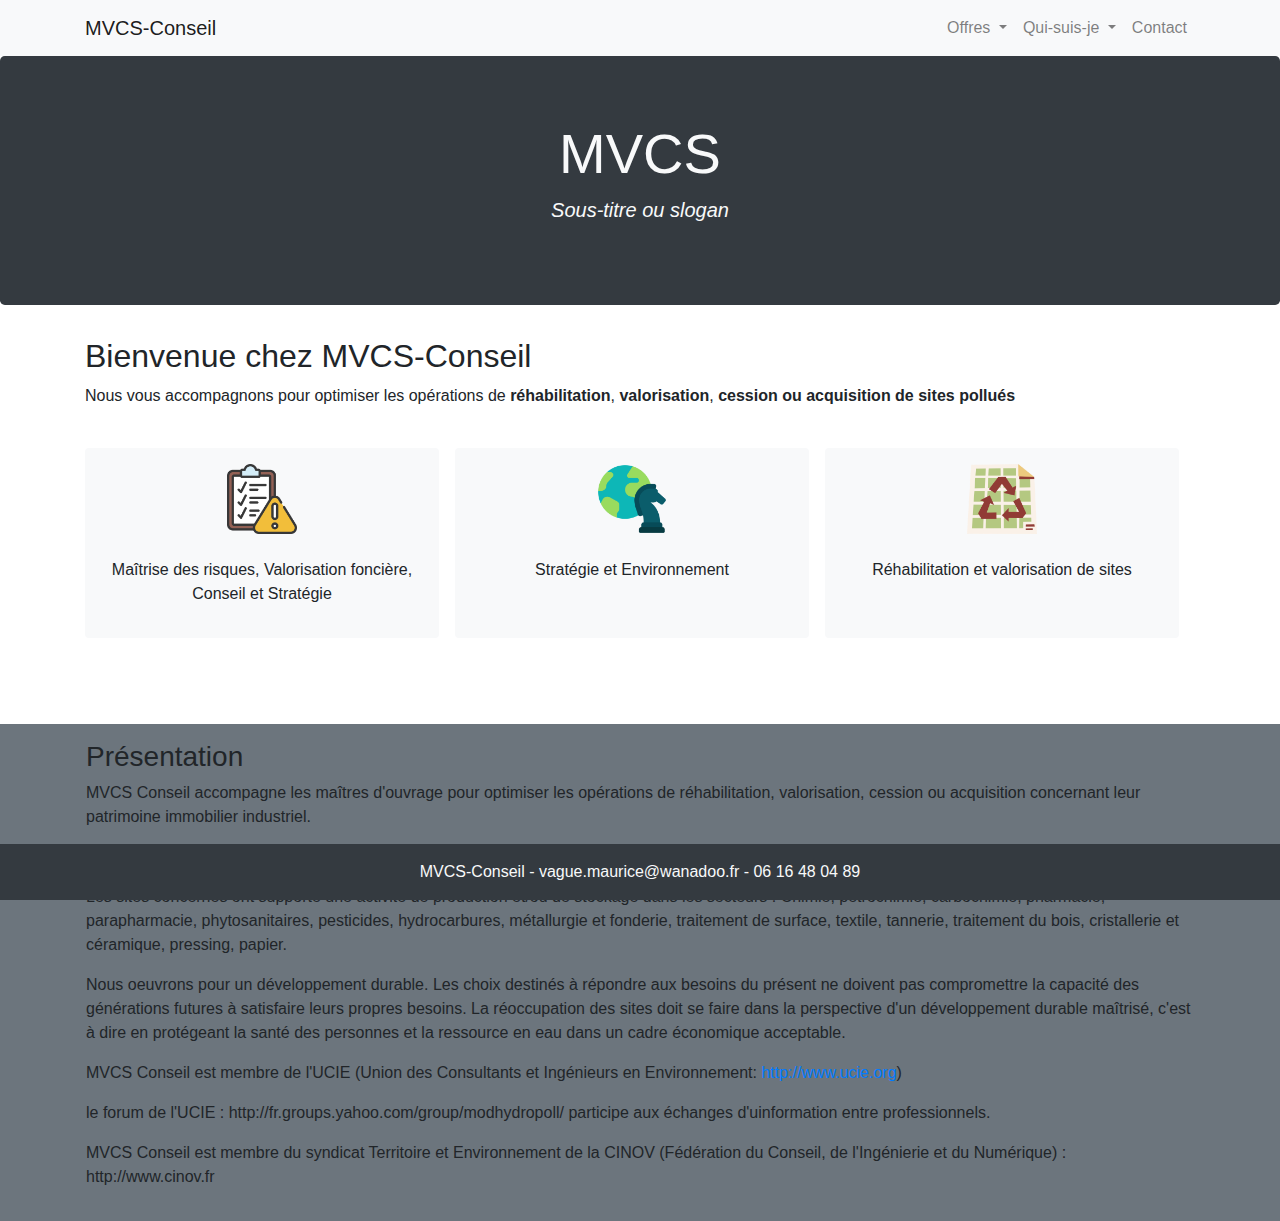
==== index.htm @ a9d14773 "proper" ====
<!DOCTYPE html>
<html lang="fr">
<head>
    <meta charset="UTF-8">
    <meta name="viewport" content="width=device-width, initial-scale=1">
    <title>MVCS-Conseil</title>
    <link rel="stylesheet" href="./style/bootstrap.min.css">
    <link rel="stylesheet" href="./style/style.css">
</head>
<body>
    <!-- Navigation -->
    <nav class="navbar navbar-expand-lg navbar-light bg-light fixed-top">
        <div class="container">
            <a class="navbar-brand" href="#"> <span class="bi bi-house-door"></span>MVCS-Conseil</a>
            <button class="navbar-toggler" type="button" data-toggle="collapse" data-target="#navbarNav" aria-controls="navbarNav" aria-expanded="false" aria-label="Toggle navigation">
                <span class="navbar-toggler-icon"></span>
            </button>
            <div class="collapse navbar-collapse" id="navbarNav">
                <ul class="navbar-nav ml-auto">
                    <!-- Menu Offres avec menu déroulant -->
                    <li class="nav-item dropdown">
                        <a class="nav-link dropdown-toggle" href="#" id="offresDropdown" role="button" data-toggle="dropdown" aria-haspopup="true" aria-expanded="false">
                            Offres
                        </a>
                        <div class="dropdown-menu" aria-labelledby="offresDropdown">
                            <a class="dropdown-item" href="#">Offres industriels</a>
                            <a class="dropdown-item" href="#">Offre promoteurs</a>
                            <a class="dropdown-item" href="#">Législation</a>
                        </div>
                    </li>
                    <li class="nav-item dropdown">
                        <a class="nav-link dropdown-toggle" href="#" id="offresDropdown" role="button" data-toggle="dropdown" aria-haspopup="true" aria-expanded="false">
                            Qui-suis-je
                        </a>
                        <div class="dropdown-menu" aria-labelledby="offresDropdown">
                            <a class="dropdown-item" href="#">Biographie</a>
                            <a class="dropdown-item" href="#">Références</a>
                        </div>
                    </li>
                    <li class="nav-item">
                        <a class="nav-link" href="#">Contact</a>
                    </li>
                </ul>
            </div>
        </div>
    </nav>

    <!-- Bannière -->
    <div class="jumbotron text-center banner bg-dark">
        <h1 class="display-4 text-light">MVCS</h1>
        <p class="lead text-light"><i> Sous-titre ou slogan</i></p>
    </div>
   
    <!--****************************-->
    <!-- Contenu du site -->
    <!--****************************-->

    <!--Bienvenue-->
    <div class="container-fluid">
        <div class="container">
        <h2>Bienvenue chez MVCS-Conseil</h2>
        <p> Nous vous accompagnons pour optimiser les opérations de <b>réhabilitation</b>,
            <b>valorisation</b>, <b>cession ou acquisition de sites pollués</b><br/><br/></p>
            
            <div class="container content">
                <div class="row">
                    <!-- Point 1 -->
                    <div class="col rounded p-3 bg-light mb-3 mr-3">
                        <div class="text-center">
                            <img src="./imgs/risk.png" alt="Image 1" class="img-fluid keyPoint"><br /><br />
                            <p>Maîtrise des risques, Valorisation foncière, Conseil et Stratégie</p>
                        </div>
                    </div>
                    <!-- Point 2 -->
                    <div class="col rounded p-3 bg-light mb-3 mr-3">
                        <div class="text-center">
                            <img src="./imgs/strategie.png" alt="Image 2" class="img-fluid keyPoint"><br /><br />
                            <p>Stratégie et Environnement</p>
                        </div>
                    </div>
                    <!-- Point 3 -->
                    <div class="col rounded p-3 bg-light mb-3 mr-3">
                        <div class="text-center">
                            <img src="./imgs/recycler.png" alt="Image 3" class="img-fluid keyPoint"><br /><br />
                            <p>Réhabilitation et valorisation de sites</p>
                        </div>
                    </div>
                </div>
            </div>
        </div>
    </div>

    <!--Presentation-->
    <div class="container-fluid bg-secondary">
        <div class="container p-3">
            <h3>Présentation</h3>
            <p>
                MVCS Conseil accompagne les maîtres d'ouvrage pour optimiser les opérations de
                réhabilitation, valorisation, cession ou acquisition concernant leur patrimoine immobilier
                industriel.
            </p>
            <p>
                Les maîtres d'ouvrage concernés sont Industriels, Collectivités locales et territoriales, Aménageurs, Promoteurs, Sociétés de Portage de sites.
            </p>
            <p>
                Les sites concernés ont supporté une activité de production et/ou de stockage dans les secteurs :
                Chimie, pétrochimie, carbochimie, pharmacie, parapharmacie, phytosanitaires, pesticides, hydrocarbures, métallurgie et fonderie, traitement de surface, textile, tannerie, traitement du bois, cristallerie et céramique, pressing, papier.
            </p>
            <p>
                Nous oeuvrons pour un développement durable. Les choix destinés à répondre aux besoins du présent ne doivent pas compromettre la capacité des générations futures à satisfaire leurs propres besoins. La réoccupation des sites doit se faire dans la perspective d'un développement durable maîtrisé, c'est à dire en protégeant la santé des personnes et la ressource en eau dans un cadre économique acceptable.
            </p>
            <p>
                MVCS Conseil est membre de l'UCIE (Union des Consultants et Ingénieurs en Environnement: <a href="http://www.ucie.org">http://www.ucie.org</a>)
            </p>
            <p>
                le forum de l'UCIE : http://fr.groups.yahoo.com/group/modhydropoll/ participe aux échanges d'uinformation entre professionnels.
            </p>
            <p>
                MVCS Conseil est membre du syndicat Territoire et Environnement de la CINOV (Fédération du Conseil, de l'Ingénierie et du Numérique) : http://www.cinov.fr
            </p>
            <!-- Ajoutez d'autres sections et contenu ici -->
        </div>
    </div>
    <!--****************************-->
    <!-- END Contenu du site -->
    <!--****************************-->


    <!-- Footer -->
    <footer class="bg-dark text-light text-center py-3 fixed-bottom d-flex">
        <div class="container">
            MVCS-Conseil - vague.maurice@wanadoo.fr - 06 16 48 04 89
        </div>
    </footer>

    <script src="./libs/jquery-3.5.1.slim.min.js"></script>
    <script src="./libs/popper.min.js"></script>
    <script src="./libs/bootstrap.min.js"></script>
</body>
</html>
---- style/style.css ----
body {
    min-height: 100vh;
    display: flex;
    flex-direction: column;
    font-family: 'Raleway', sans-serif;
}
.content {
    flex: 1;
    padding-bottom: 70px;
}
.banner {
    margin-top: 56px;
}

.keyPoint {
    max-height: 70px;
}
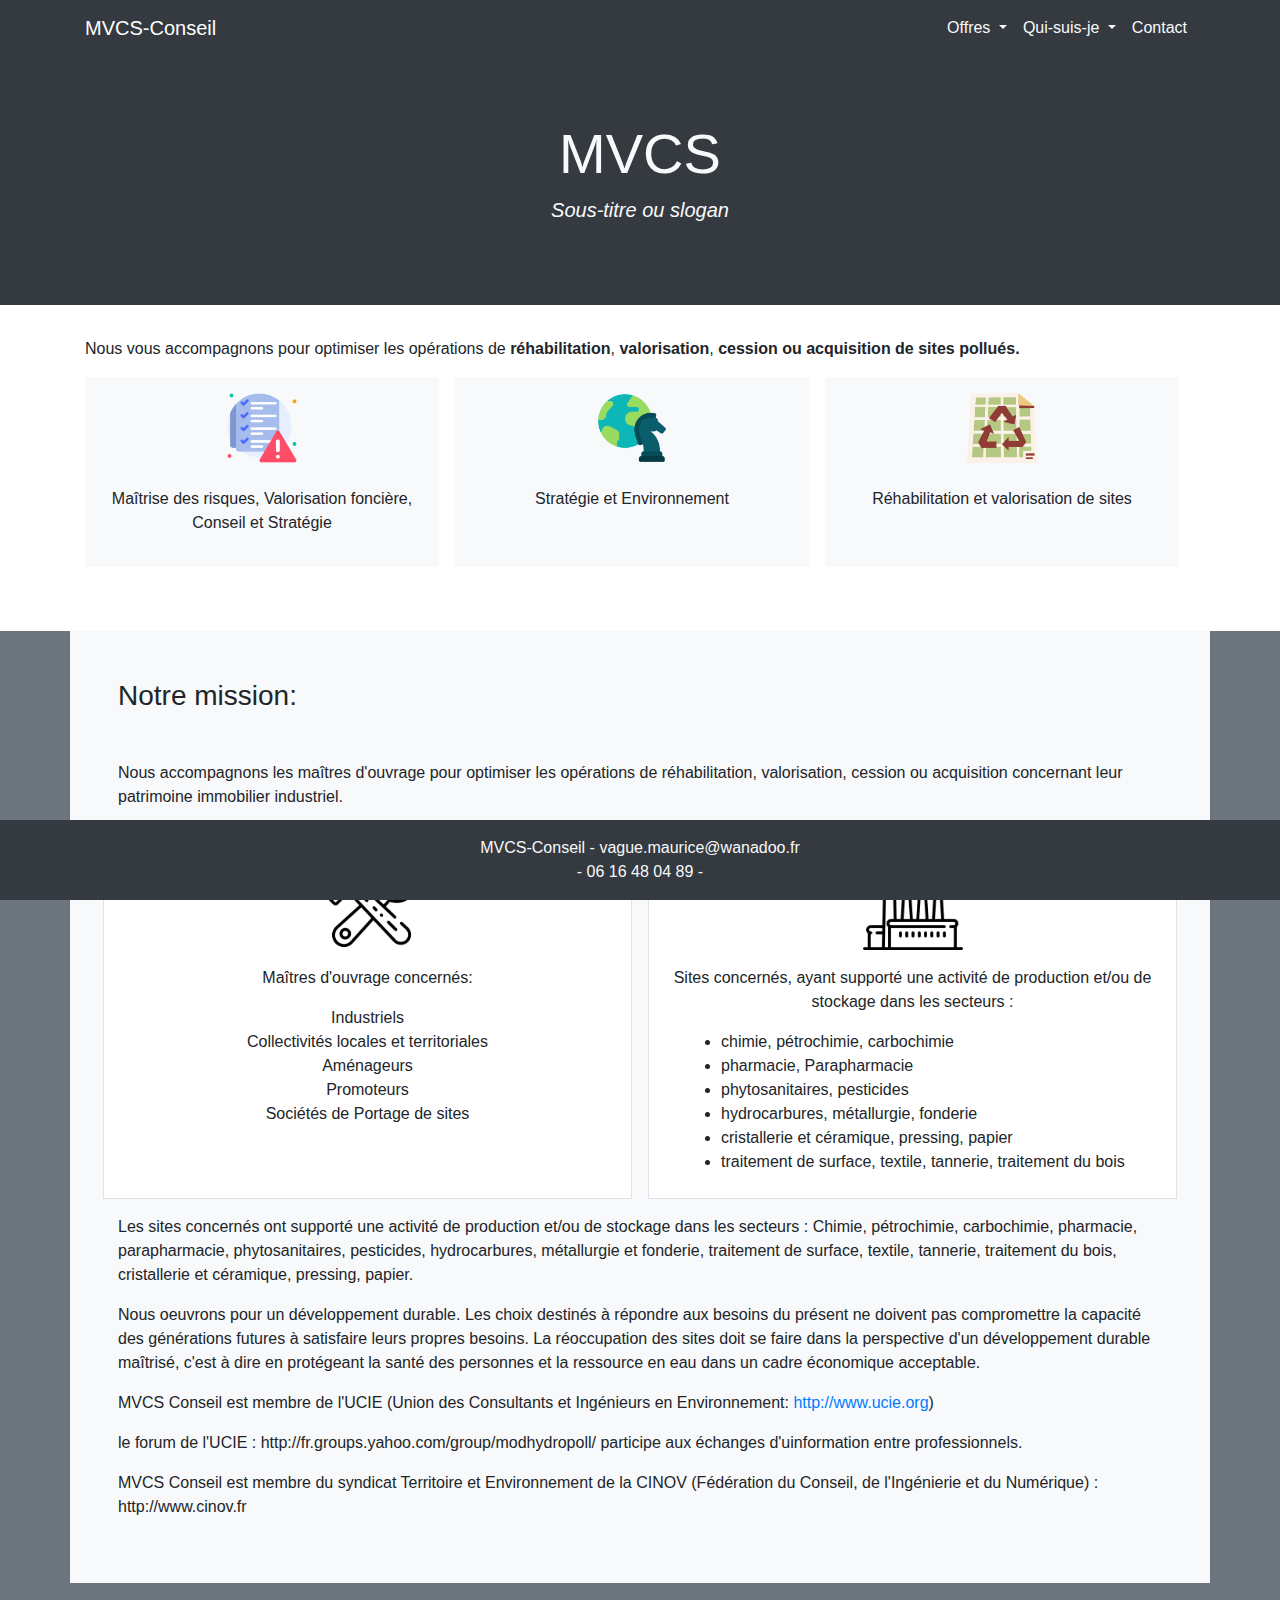
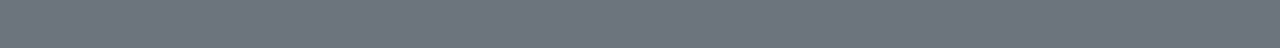
==== commit a60489b8: "w" ====
--- a/index.htm
+++ b/index.htm
@@ -9,7 +9,7 @@
 </head>
 <body>
     <!-- Navigation -->
-    <nav class="navbar navbar-expand-lg navbar-light bg-light fixed-top">
+    <nav class="navbar navbar-expand-lg navbar-dark bg-dark fixed-top">
         <div class="container">
             <a class="navbar-brand" href="#"> <span class="bi bi-house-door"></span>MVCS-Conseil</a>
             <button class="navbar-toggler" type="button" data-toggle="collapse" data-target="#navbarNav" aria-controls="navbarNav" aria-expanded="false" aria-label="Toggle navigation">
@@ -19,17 +19,17 @@
                 <ul class="navbar-nav ml-auto">
                     <!-- Menu Offres avec menu déroulant -->
                     <li class="nav-item dropdown">
-                        <a class="nav-link dropdown-toggle" href="#" id="offresDropdown" role="button" data-toggle="dropdown" aria-haspopup="true" aria-expanded="false">
+                        <a class="nav-link dropdown-toggle text-light" href="#" id="offresDropdown" role="button" data-toggle="dropdown" aria-haspopup="true" aria-expanded="false">
                             Offres
                         </a>
                         <div class="dropdown-menu" aria-labelledby="offresDropdown">
-                            <a class="dropdown-item" href="#">Offres industriels</a>
+                            <a class="dropdown-item" href="#">Offre industriels</a>
                             <a class="dropdown-item" href="#">Offre promoteurs</a>
                             <a class="dropdown-item" href="#">Législation</a>
                         </div>
                     </li>
                     <li class="nav-item dropdown">
-                        <a class="nav-link dropdown-toggle" href="#" id="offresDropdown" role="button" data-toggle="dropdown" aria-haspopup="true" aria-expanded="false">
+                        <a class="nav-link dropdown-toggle text-light" href="#" id="offresDropdown" role="button" data-toggle="dropdown" aria-haspopup="true" aria-expanded="false">
                             Qui-suis-je
                         </a>
                         <div class="dropdown-menu" aria-labelledby="offresDropdown">
@@ -37,8 +37,8 @@
                             <a class="dropdown-item" href="#">Références</a>
                         </div>
                     </li>
-                    <li class="nav-item">
-                        <a class="nav-link" href="#">Contact</a>
+                    <li class="nav-item ">
+                        <a class="nav-link text-light" href="#">Contact</a>
                     </li>
                 </ul>
             </div>
@@ -46,7 +46,7 @@
     </nav>
 
     <!-- Bannière -->
-    <div class="jumbotron text-center banner bg-dark">
+    <div class="jumbotron text-center banner bg-dark" style="border-radius: 0">
         <h1 class="display-4 text-light">MVCS</h1>
         <p class="lead text-light"><i> Sous-titre ou slogan</i></p>
     </div>
@@ -58,11 +58,10 @@
     <!--Bienvenue-->
     <div class="container-fluid">
         <div class="container">
-        <h2>Bienvenue chez MVCS-Conseil</h2>
         <p> Nous vous accompagnons pour optimiser les opérations de <b>réhabilitation</b>,
-            <b>valorisation</b>, <b>cession ou acquisition de sites pollués</b><br/><br/></p>
+            <b>valorisation</b>, <b>cession ou acquisition de sites pollués.</b></p>
             
-            <div class="container content">
+            <div class="container content mb-5">
                 <div class="row">
                     <!-- Point 1 -->
                     <div class="col rounded p-3 bg-light mb-3 mr-3">
@@ -90,17 +89,42 @@
         </div>
     </div>
 
-    <!--Presentation-->
-    <div class="container-fluid bg-secondary">
-        <div class="container p-3">
-            <h3>Présentation</h3>
+    <!--Notre mission-->
+    <div class="container-fluid bg-secondary" style="padding-bottom: 65px;">
+        <div class="container p- bg-light p-5">
+            <h3 class="mb-5">Notre mission:</h3>
             <p>
-                MVCS Conseil accompagne les maîtres d'ouvrage pour optimiser les opérations de
+                Nous accompagnons les maîtres d'ouvrage pour optimiser les opérations de
                 réhabilitation, valorisation, cession ou acquisition concernant leur patrimoine immobilier
                 industriel.
             </p>
             <p>
-                Les maîtres d'ouvrage concernés sont Industriels, Collectivités locales et territoriales, Aménageurs, Promoteurs, Sociétés de Portage de sites.
+                <div class="row">
+                    <div class="col border mr-2 p-4 bg-white text-center">
+                        <img src="./imgs/build.png" class="img-fluid mb-3" style="max-height: 100px;" />
+                        <p class="text-underline">Maîtres d'ouvrage concernés:</p>
+                        <ul class="list-unstyled">
+                            <li>Industriels</li>
+                            <li>Collectivités locales et territoriales</li>
+                            <li>Aménageurs</li>
+                            <li>Promoteurs</li>
+                            <li>Sociétés de Portage de sites</li>
+                        </ul>
+                    </div>
+                    <div class="col border ml-2 p-4 bg-white text-center">
+                        <img src="./imgs/site.png" class="img-fluid mb-3" style="max-height: 100px;" />
+                        <p>Sites concernés, ayant supporté une activité de production et/ou de stockage dans les secteurs :</p>
+                        <ul class="list-group text-left ml-5">
+                            <li>chimie, pétrochimie, carbochimie</li>
+                            <li>pharmacie, Parapharmacie</li>
+                            <li>phytosanitaires, pesticides</li>
+                            <li>hydrocarbures, métallurgie, fonderie</li>
+                            <li>cristallerie et céramique, pressing, papier</li>
+                            <li>traitement de surface, textile, tannerie, traitement du bois</li>
+                        </ul>
+                    </div>
+                </div>
+                
             </p>
             <p>
                 Les sites concernés ont supporté une activité de production et/ou de stockage dans les secteurs :
@@ -129,7 +153,7 @@
     <!-- Footer -->
     <footer class="bg-dark text-light text-center py-3 fixed-bottom d-flex">
         <div class="container">
-            MVCS-Conseil - vague.maurice@wanadoo.fr - 06 16 48 04 89
+            MVCS-Conseil - vague.maurice@wanadoo.fr <br/>- 06 16 48 04 89 -
         </div>
     </footer>
 
--- a/style/style.css
+++ b/style/style.css
@@ -6,7 +6,6 @@
 }
 .content {
     flex: 1;
-    padding-bottom: 70px;
 }
 .banner {
     margin-top: 56px;
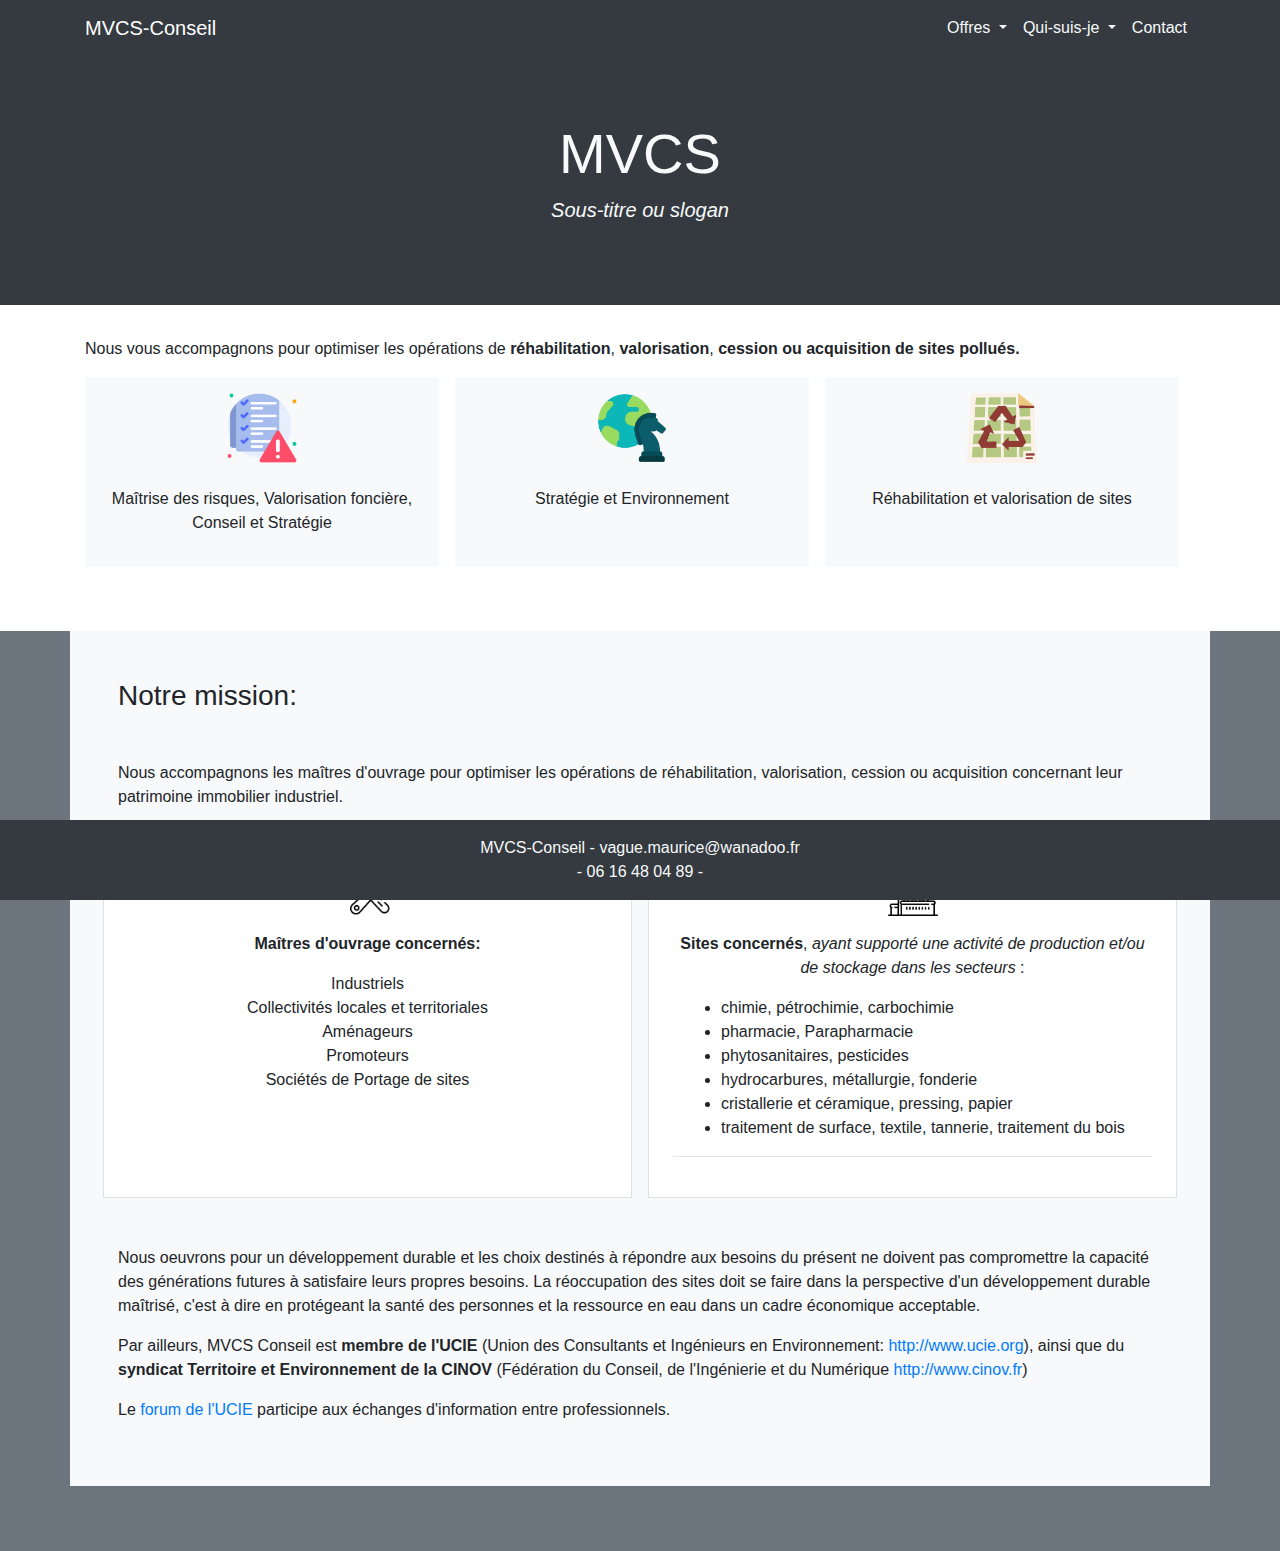
==== commit cca68b87: "w" ====
--- a/index.htm
+++ b/index.htm
@@ -93,16 +93,16 @@
     <div class="container-fluid bg-secondary" style="padding-bottom: 65px;">
         <div class="container p- bg-light p-5">
             <h3 class="mb-5">Notre mission:</h3>
-            <p>
+            <p class="pb-3">
                 Nous accompagnons les maîtres d'ouvrage pour optimiser les opérations de
                 réhabilitation, valorisation, cession ou acquisition concernant leur patrimoine immobilier
                 industriel.
             </p>
-            <p>
-                <div class="row">
+            
+                <div class="row pb-5">
                     <div class="col border mr-2 p-4 bg-white text-center">
-                        <img src="./imgs/build.png" class="img-fluid mb-3" style="max-height: 100px;" />
-                        <p class="text-underline">Maîtres d'ouvrage concernés:</p>
+                        <img src="./imgs/build.png" class="img-fluid mb-3" style="max-height: 50px;" />
+                        <p class="" style=" font-weight: bold;">Maîtres d'ouvrage concernés:</p>
                         <ul class="list-unstyled">
                             <li>Industriels</li>
                             <li>Collectivités locales et territoriales</li>
@@ -112,8 +112,8 @@
                         </ul>
                     </div>
                     <div class="col border ml-2 p-4 bg-white text-center">
-                        <img src="./imgs/site.png" class="img-fluid mb-3" style="max-height: 100px;" />
-                        <p>Sites concernés, ayant supporté une activité de production et/ou de stockage dans les secteurs :</p>
+                        <img src="./imgs/site.png" class="img-fluid mb-3" style="max-height: 50px;" />
+                        <p><b>Sites concernés</b>, <i>ayant supporté une activité de production et/ou de stockage dans les secteurs</i> :</p>
                         <ul class="list-group text-left ml-5">
                             <li>chimie, pétrochimie, carbochimie</li>
                             <li>pharmacie, Parapharmacie</li>
@@ -122,25 +122,22 @@
                             <li>cristallerie et céramique, pressing, papier</li>
                             <li>traitement de surface, textile, tannerie, traitement du bois</li>
                         </ul>
+                        <hr />
                     </div>
-                </div>
-                
+                </div> 
+            
+            
+            <p>
+                Nous oeuvrons pour un développement durable et les choix destinés à répondre aux besoins du présent ne doivent pas compromettre la capacité des générations futures à satisfaire leurs propres besoins. La réoccupation des sites doit se faire dans la perspective d'un développement durable maîtrisé, c'est à dire en protégeant la santé des personnes et la ressource en eau dans un cadre économique acceptable.
             </p>
             <p>
-                Les sites concernés ont supporté une activité de production et/ou de stockage dans les secteurs :
-                Chimie, pétrochimie, carbochimie, pharmacie, parapharmacie, phytosanitaires, pesticides, hydrocarbures, métallurgie et fonderie, traitement de surface, textile, tannerie, traitement du bois, cristallerie et céramique, pressing, papier.
+                Par ailleurs, MVCS Conseil est <b>membre de l'UCIE</b> (Union des Consultants et Ingénieurs en Environnement: <a href="http://www.ucie.org">http://www.ucie.org</a>), ainsi que du <b>syndicat Territoire et Environnement de la CINOV</b> (Fédération du Conseil, de l'Ingénierie et du Numérique <a href="http://www.cinov.fr">http://www.cinov.fr</a>)
             </p>
             <p>
-                Nous oeuvrons pour un développement durable. Les choix destinés à répondre aux besoins du présent ne doivent pas compromettre la capacité des générations futures à satisfaire leurs propres besoins. La réoccupation des sites doit se faire dans la perspective d'un développement durable maîtrisé, c'est à dire en protégeant la santé des personnes et la ressource en eau dans un cadre économique acceptable.
+                Le <a href=" http://fr.groups.yahoo.com/group/modhydropoll/">forum de l'UCIE</a> participe aux échanges d'information entre professionnels.
             </p>
             <p>
-                MVCS Conseil est membre de l'UCIE (Union des Consultants et Ingénieurs en Environnement: <a href="http://www.ucie.org">http://www.ucie.org</a>)
-            </p>
-            <p>
-                le forum de l'UCIE : http://fr.groups.yahoo.com/group/modhydropoll/ participe aux échanges d'uinformation entre professionnels.
-            </p>
-            <p>
-                MVCS Conseil est membre du syndicat Territoire et Environnement de la CINOV (Fédération du Conseil, de l'Ingénierie et du Numérique) : http://www.cinov.fr
+                
             </p>
             <!-- Ajoutez d'autres sections et contenu ici -->
         </div>
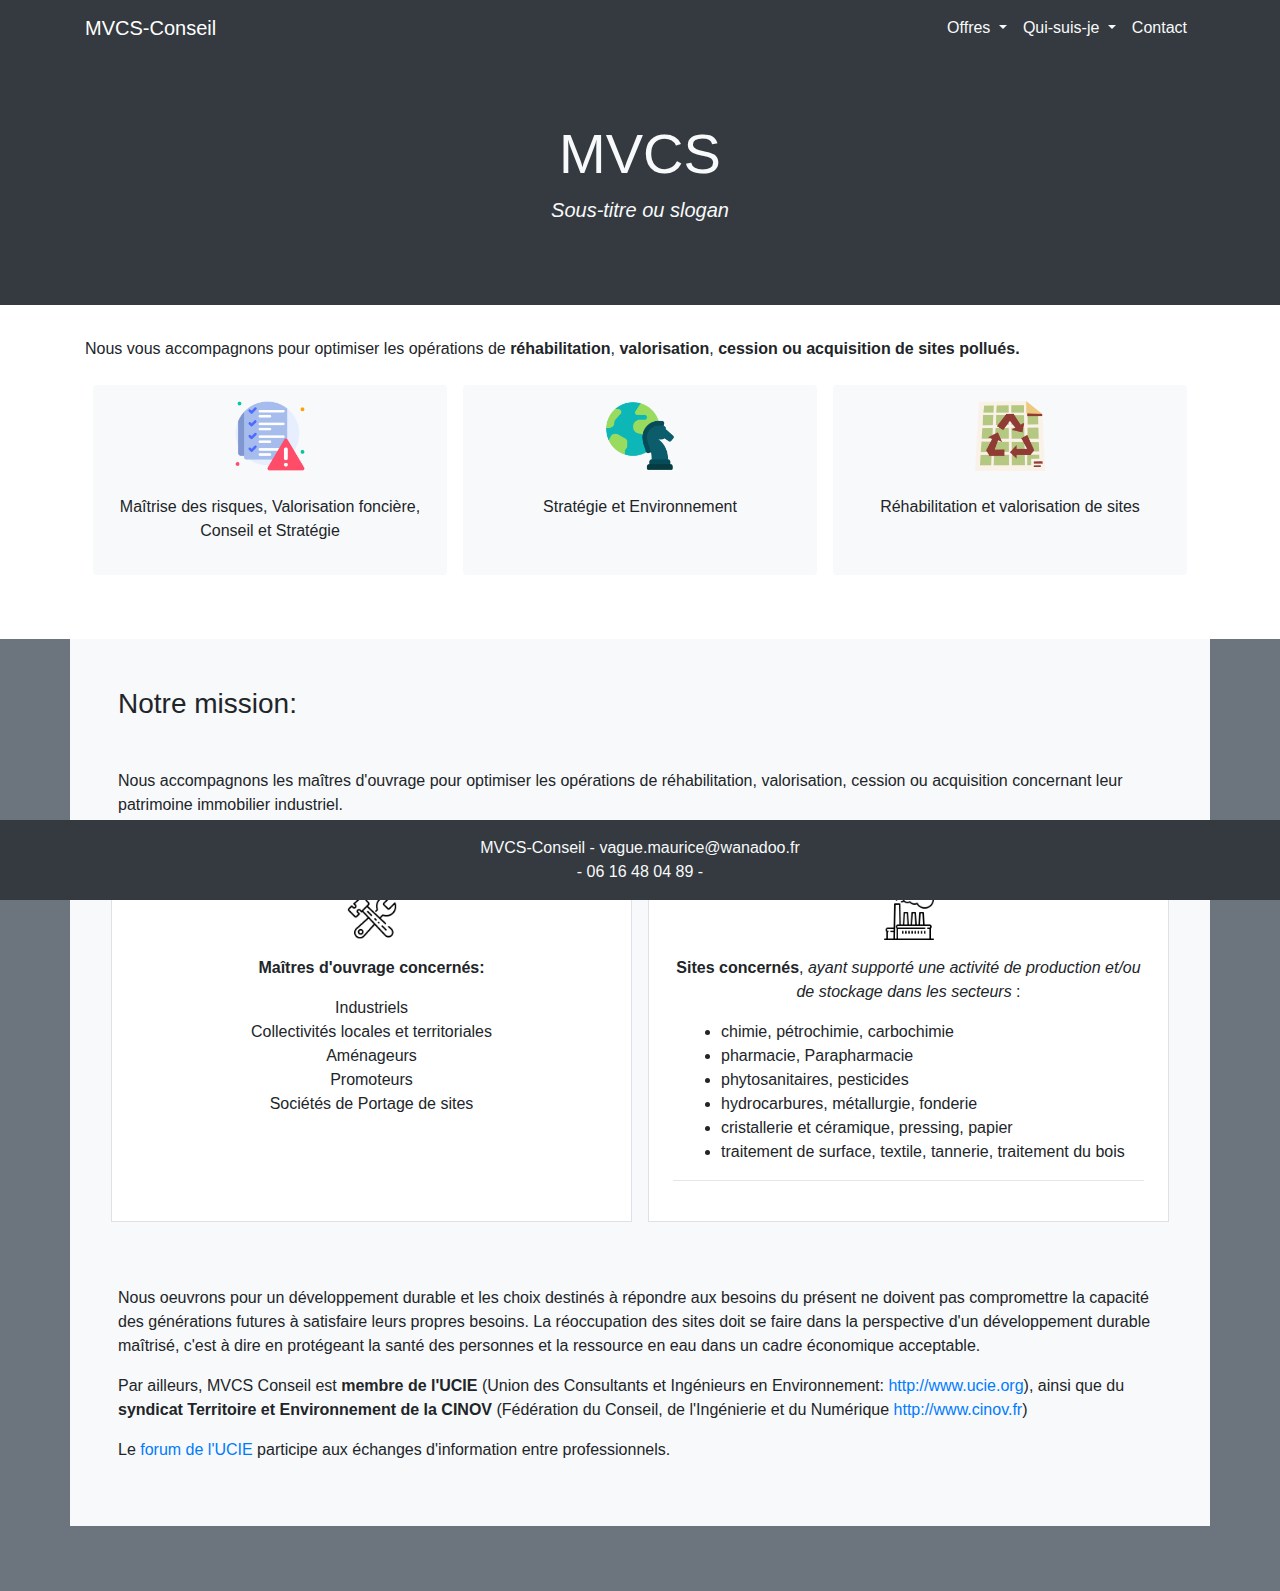
==== commit 94092504: "w" ====
--- a/index.htm
+++ b/index.htm
@@ -11,7 +11,8 @@
     <!-- Navigation -->
     <nav class="navbar navbar-expand-lg navbar-dark bg-dark fixed-top">
         <div class="container">
-            <a class="navbar-brand" href="#"> <span class="bi bi-house-door"></span>MVCS-Conseil</a>
+            <a class="navbar-brand" href="#" title="Accueil">
+                <span>MVCS-Conseil</span></a>
             <button class="navbar-toggler" type="button" data-toggle="collapse" data-target="#navbarNav" aria-controls="navbarNav" aria-expanded="false" aria-label="Toggle navigation">
                 <span class="navbar-toggler-icon"></span>
             </button>
@@ -64,21 +65,21 @@
             <div class="container content mb-5">
                 <div class="row">
                     <!-- Point 1 -->
-                    <div class="col rounded p-3 bg-light mb-3 mr-3">
+                    <div class="col rounded p-3 bg-light mb-3 m-2">
                         <div class="text-center">
                             <img src="./imgs/risk.png" alt="Image 1" class="img-fluid keyPoint"><br /><br />
                             <p>Maîtrise des risques, Valorisation foncière, Conseil et Stratégie</p>
                         </div>
                     </div>
                     <!-- Point 2 -->
-                    <div class="col rounded p-3 bg-light mb-3 mr-3">
+                    <div class="col rounded p-3 bg-light mb-3 m-2">
                         <div class="text-center">
                             <img src="./imgs/strategie.png" alt="Image 2" class="img-fluid keyPoint"><br /><br />
                             <p>Stratégie et Environnement</p>
                         </div>
                     </div>
                     <!-- Point 3 -->
-                    <div class="col rounded p-3 bg-light mb-3 mr-3">
+                    <div class="col rounded p-3 bg-light mb-3 m-2">
                         <div class="text-center">
                             <img src="./imgs/recycler.png" alt="Image 3" class="img-fluid keyPoint"><br /><br />
                             <p>Réhabilitation et valorisation de sites</p>
@@ -91,7 +92,7 @@
 
     <!--Notre mission-->
     <div class="container-fluid bg-secondary" style="padding-bottom: 65px;">
-        <div class="container p- bg-light p-5">
+        <div class="container p- bg-light p-5 content">
             <h3 class="mb-5">Notre mission:</h3>
             <p class="pb-3">
                 Nous accompagnons les maîtres d'ouvrage pour optimiser les opérations de
@@ -99,8 +100,8 @@
                 industriel.
             </p>
             
-                <div class="row pb-5">
-                    <div class="col border mr-2 p-4 bg-white text-center">
+                <div class="row pb-5 ">
+                    <div class="col border p-4 bg-white text-center m-2 my-3">
                         <img src="./imgs/build.png" class="img-fluid mb-3" style="max-height: 50px;" />
                         <p class="" style=" font-weight: bold;">Maîtres d'ouvrage concernés:</p>
                         <ul class="list-unstyled">
@@ -111,7 +112,7 @@
                             <li>Sociétés de Portage de sites</li>
                         </ul>
                     </div>
-                    <div class="col border ml-2 p-4 bg-white text-center">
+                    <div class="col border p-4 bg-white text-center m-2 my-3">
                         <img src="./imgs/site.png" class="img-fluid mb-3" style="max-height: 50px;" />
                         <p><b>Sites concernés</b>, <i>ayant supporté une activité de production et/ou de stockage dans les secteurs</i> :</p>
                         <ul class="list-group text-left ml-5">
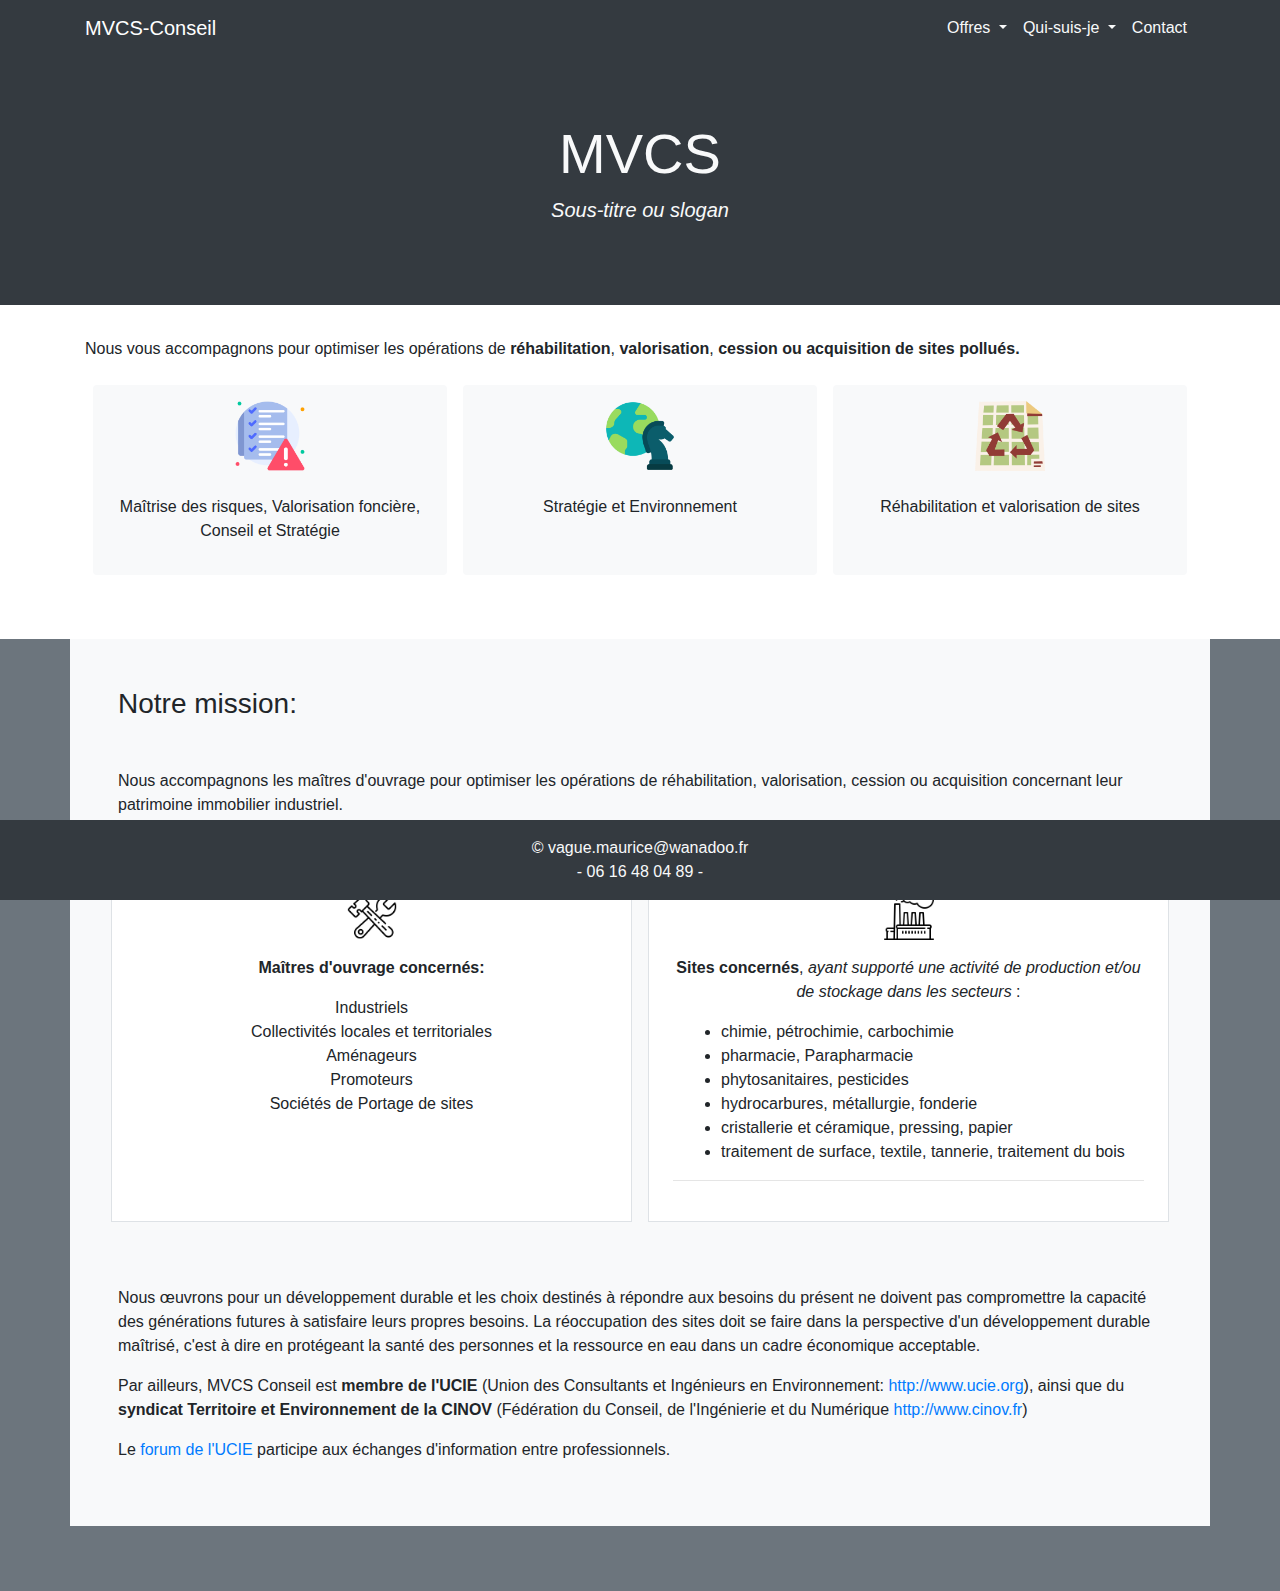
==== commit 2f66f087: "w" ====
--- a/index.htm
+++ b/index.htm
@@ -129,7 +129,7 @@
             
             
             <p>
-                Nous oeuvrons pour un développement durable et les choix destinés à répondre aux besoins du présent ne doivent pas compromettre la capacité des générations futures à satisfaire leurs propres besoins. La réoccupation des sites doit se faire dans la perspective d'un développement durable maîtrisé, c'est à dire en protégeant la santé des personnes et la ressource en eau dans un cadre économique acceptable.
+                Nous œuvrons pour un développement durable et les choix destinés à répondre aux besoins du présent ne doivent pas compromettre la capacité des générations futures à satisfaire leurs propres besoins. La réoccupation des sites doit se faire dans la perspective d'un développement durable maîtrisé, c'est à dire en protégeant la santé des personnes et la ressource en eau dans un cadre économique acceptable.
             </p>
             <p>
                 Par ailleurs, MVCS Conseil est <b>membre de l'UCIE</b> (Union des Consultants et Ingénieurs en Environnement: <a href="http://www.ucie.org">http://www.ucie.org</a>), ainsi que du <b>syndicat Territoire et Environnement de la CINOV</b> (Fédération du Conseil, de l'Ingénierie et du Numérique <a href="http://www.cinov.fr">http://www.cinov.fr</a>)
@@ -151,7 +151,7 @@
     <!-- Footer -->
     <footer class="bg-dark text-light text-center py-3 fixed-bottom d-flex">
         <div class="container">
-            MVCS-Conseil - vague.maurice@wanadoo.fr <br/>- 06 16 48 04 89 -
+             &copy; vague.maurice@wanadoo.fr <br/>- 06 16 48 04 89 -
         </div>
     </footer>
 
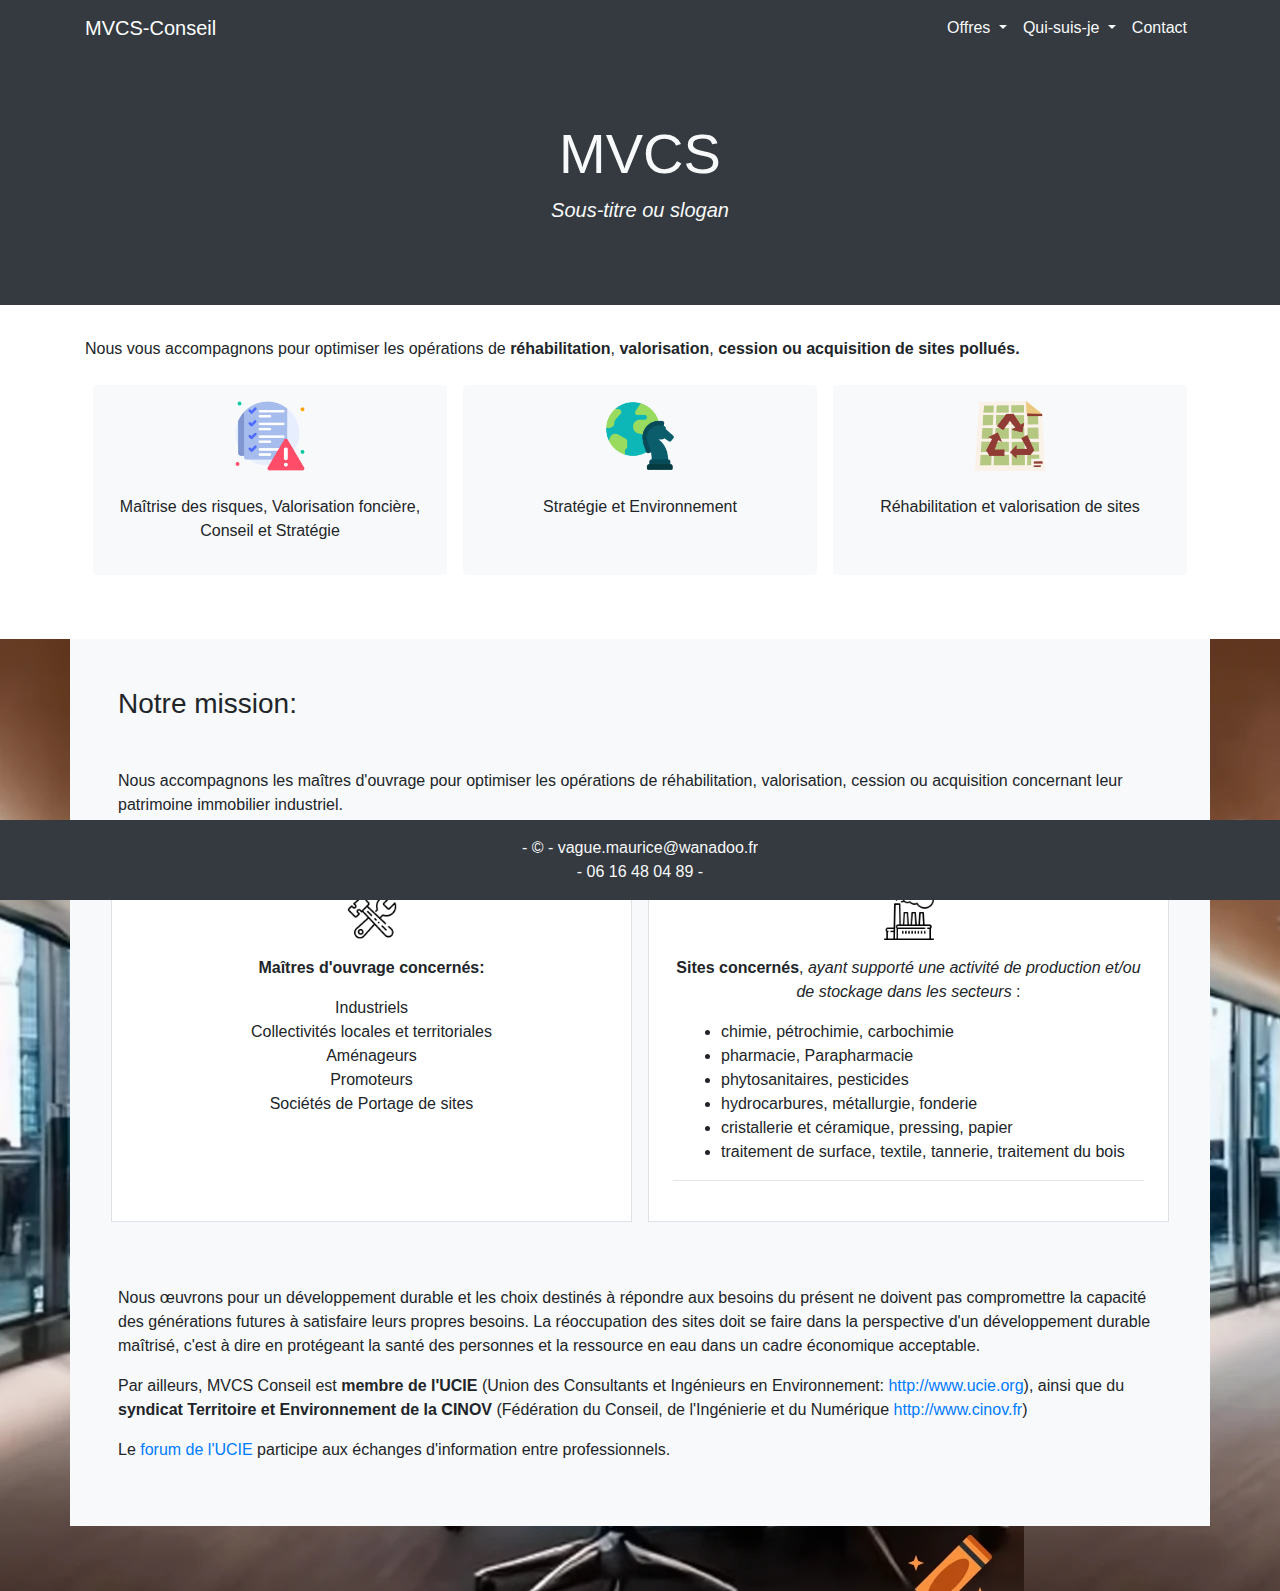
==== commit 3c322219: "w" ====
--- a/index.htm
+++ b/index.htm
@@ -47,7 +47,7 @@
     </nav>
 
     <!-- Bannière -->
-    <div class="jumbotron text-center banner bg-dark" style="border-radius: 0">
+    <div class="jumbotron text-center banner bg-dark" style="border-radius: 0; background-image: url('./imgs/banner0.png'); background-repeat: no-repeat; background-position: center;">
         <h1 class="display-4 text-light">MVCS</h1>
         <p class="lead text-light"><i> Sous-titre ou slogan</i></p>
     </div>
@@ -91,7 +91,7 @@
     </div>
 
     <!--Notre mission-->
-    <div class="container-fluid bg-secondary" style="padding-bottom: 65px;">
+    <div class="container-fluid bg-secondary" style="padding-bottom: 65px; background-image: url('./imgs/space.png');">
         <div class="container p- bg-light p-5 content">
             <h3 class="mb-5">Notre mission:</h3>
             <p class="pb-3">
@@ -151,7 +151,7 @@
     <!-- Footer -->
     <footer class="bg-dark text-light text-center py-3 fixed-bottom d-flex">
         <div class="container">
-             &copy; vague.maurice@wanadoo.fr <br/>- 06 16 48 04 89 -
+            - &copy; - vague.maurice@wanadoo.fr <br/>- 06 16 48 04 89 -
         </div>
     </footer>
 
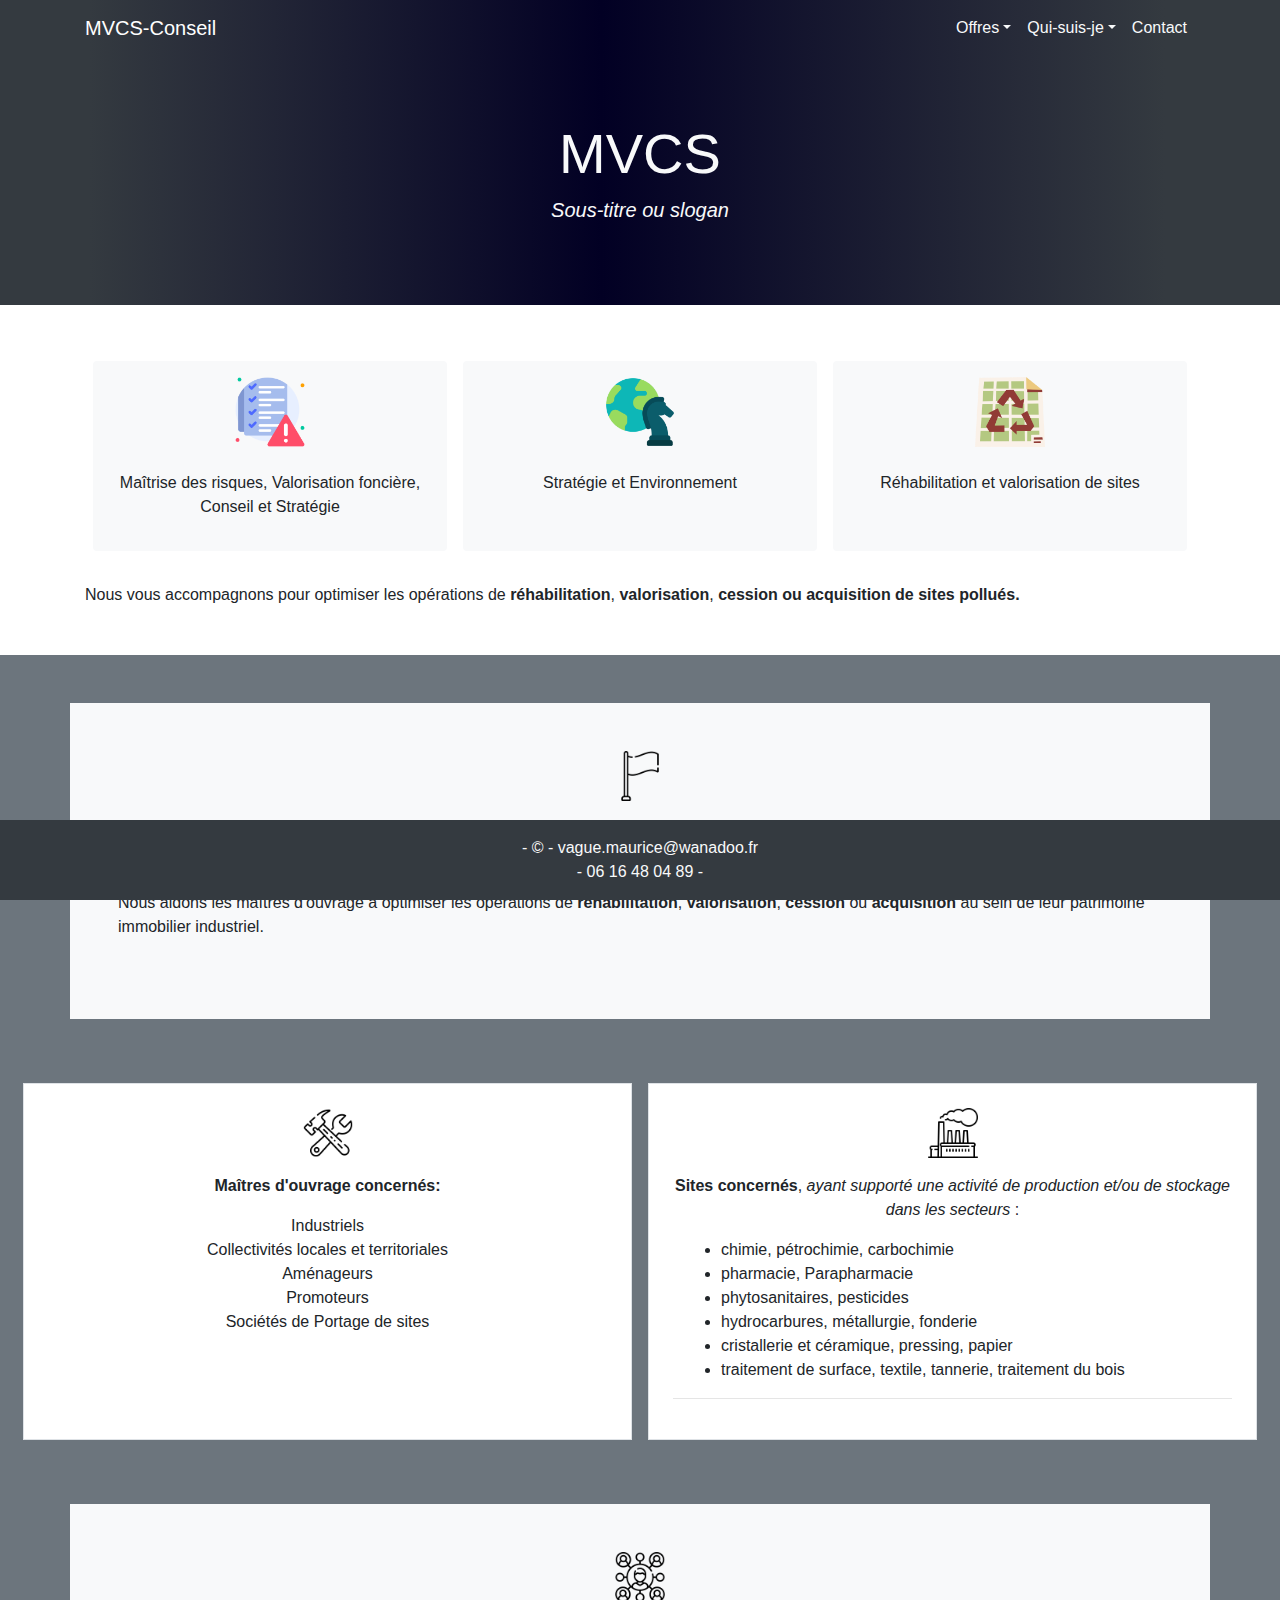
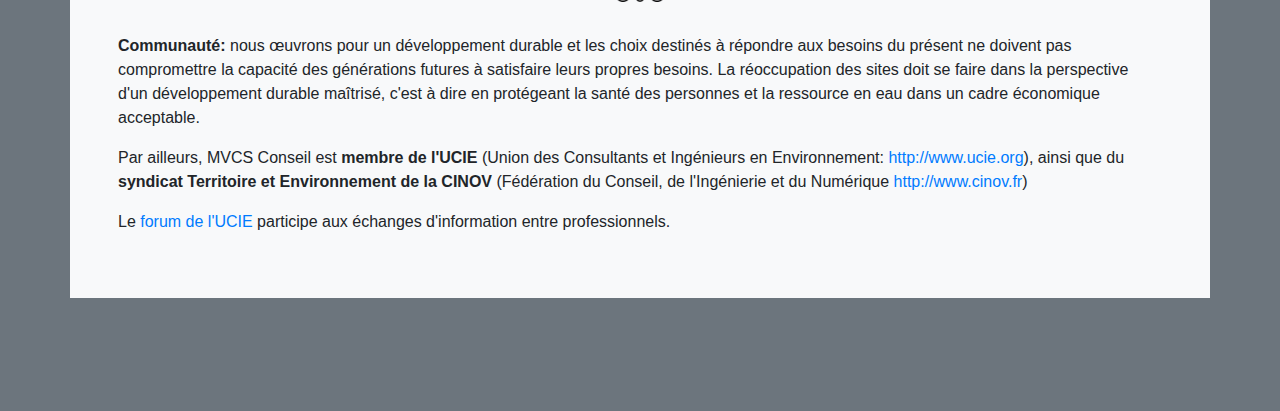
==== commit 581b9f43: "w" ====
--- a/index.htm
+++ b/index.htm
@@ -1,162 +1,150 @@
 <!DOCTYPE html>
 <html lang="fr">
-<head>
-    <meta charset="UTF-8">
-    <meta name="viewport" content="width=device-width, initial-scale=1">
-    <title>MVCS-Conseil</title>
-    <link rel="stylesheet" href="./style/bootstrap.min.css">
-    <link rel="stylesheet" href="./style/style.css">
-</head>
-<body>
-    <!-- Navigation -->
-    <nav class="navbar navbar-expand-lg navbar-dark bg-dark fixed-top">
-        <div class="container">
-            <a class="navbar-brand" href="#" title="Accueil">
-                <span>MVCS-Conseil</span></a>
-            <button class="navbar-toggler" type="button" data-toggle="collapse" data-target="#navbarNav" aria-controls="navbarNav" aria-expanded="false" aria-label="Toggle navigation">
-                <span class="navbar-toggler-icon"></span>
-            </button>
-            <div class="collapse navbar-collapse" id="navbarNav">
-                <ul class="navbar-nav ml-auto">
-                    <!-- Menu Offres avec menu déroulant -->
-                    <li class="nav-item dropdown">
-                        <a class="nav-link dropdown-toggle text-light" href="#" id="offresDropdown" role="button" data-toggle="dropdown" aria-haspopup="true" aria-expanded="false">
-                            Offres
-                        </a>
-                        <div class="dropdown-menu" aria-labelledby="offresDropdown">
-                            <a class="dropdown-item" href="#">Offre industriels</a>
-                            <a class="dropdown-item" href="#">Offre promoteurs</a>
-                            <a class="dropdown-item" href="#">Législation</a>
-                        </div>
-                    </li>
-                    <li class="nav-item dropdown">
-                        <a class="nav-link dropdown-toggle text-light" href="#" id="offresDropdown" role="button" data-toggle="dropdown" aria-haspopup="true" aria-expanded="false">
-                            Qui-suis-je
-                        </a>
-                        <div class="dropdown-menu" aria-labelledby="offresDropdown">
-                            <a class="dropdown-item" href="#">Biographie</a>
-                            <a class="dropdown-item" href="#">Références</a>
-                        </div>
-                    </li>
-                    <li class="nav-item ">
-                        <a class="nav-link text-light" href="#">Contact</a>
-                    </li>
-                </ul>
-            </div>
-        </div>
-    </nav>
+ <head>
+  <meta charset="UTF-8">
+  <meta name="viewport" content="width=device-width, initial-scale=1">
+  <title>MVCS-Conseil</title>
+  <link rel="stylesheet" href="./style/bootstrap.min.css">
+  <link rel="stylesheet" href="./style/style.css">
+ </head>
+ <body>
 
-    <!-- Bannière -->
-    <div class="jumbotron text-center banner bg-dark" style="border-radius: 0; background-image: url('./imgs/banner0.png'); background-repeat: no-repeat; background-position: center;">
-        <h1 class="display-4 text-light">MVCS</h1>
-        <p class="lead text-light"><i> Sous-titre ou slogan</i></p>
-    </div>
-   
-    <!--****************************-->
-    <!-- Contenu du site -->
-    <!--****************************-->
+  <!--************-->
+  <!-- Navigation -->
+ <!--************-->
+  <nav class="navbar navbar-expand-lg navbar-dark bg-dark fixed-top" style="background: linear-gradient(90deg, rgba(52,58,64,1) 7%, rgba(2,0,36,1) 47%, rgba(52,58,64,1) 91%); ">
+   <div class="container">
+    <a class="navbar-brand" href="#" title="Accueil"><span>MVCS-Conseil</span></a>
+    <button class="navbar-toggler" type="button" data-toggle="collapse" data-target="#navbarNav" aria-controls="navbarNav" aria-expanded="false" aria-label="Toggle navigation">
+     <span class="navbar-toggler-icon"></span>
+    </button>
 
-    <!--Bienvenue-->
-    <div class="container-fluid">
-        <div class="container">
-        <p> Nous vous accompagnons pour optimiser les opérations de <b>réhabilitation</b>,
-            <b>valorisation</b>, <b>cession ou acquisition de sites pollués.</b></p>
-            
-            <div class="container content mb-5">
-                <div class="row">
-                    <!-- Point 1 -->
-                    <div class="col rounded p-3 bg-light mb-3 m-2">
-                        <div class="text-center">
-                            <img src="./imgs/risk.png" alt="Image 1" class="img-fluid keyPoint"><br /><br />
-                            <p>Maîtrise des risques, Valorisation foncière, Conseil et Stratégie</p>
-                        </div>
-                    </div>
-                    <!-- Point 2 -->
-                    <div class="col rounded p-3 bg-light mb-3 m-2">
-                        <div class="text-center">
-                            <img src="./imgs/strategie.png" alt="Image 2" class="img-fluid keyPoint"><br /><br />
-                            <p>Stratégie et Environnement</p>
-                        </div>
-                    </div>
-                    <!-- Point 3 -->
-                    <div class="col rounded p-3 bg-light mb-3 m-2">
-                        <div class="text-center">
-                            <img src="./imgs/recycler.png" alt="Image 3" class="img-fluid keyPoint"><br /><br />
-                            <p>Réhabilitation et valorisation de sites</p>
-                        </div>
-                    </div>
-                </div>
-            </div>
-        </div>
+    <div class="collapse navbar-collapse" id="navbarNav">
+     <ul class="navbar-nav ml-auto">
+      <li class="nav-item dropdown">
+       <a class="nav-link dropdown-toggle text-light" href="#" id="offresDropdown" role="button" data-toggle="dropdown" aria-haspopup="true" aria-expanded="false">Offres</a>
+       <div class="dropdown-menu" aria-labelledby="offresDropdown">
+        <a class="dropdown-item" href="#">Offre industriels</a>
+        <a class="dropdown-item" href="#">Offre promoteurs</a>
+        <a class="dropdown-item" href="#">Législation</a>
+       </div>
+      </li>
+      <li class="nav-item dropdown">
+       <a class="nav-link dropdown-toggle text-light" href="#" id="offresDropdown" role="button" data-toggle="dropdown" aria-haspopup="true" aria-expanded="false">Qui-suis-je</a>
+       <div class="dropdown-menu" aria-labelledby="offresDropdown">
+        <a class="dropdown-item" href="#">Biographie</a><a class="dropdown-item" href="#">Références</a></div>
+      </li>
+      <li class="nav-item ">
+       <a class="nav-link text-light" href="#">Contact</a>
+      </li>
+     </ul>
     </div>
 
-    <!--Notre mission-->
-    <div class="container-fluid bg-secondary" style="padding-bottom: 65px; background-image: url('./imgs/space.png');">
-        <div class="container p- bg-light p-5 content">
-            <h3 class="mb-5">Notre mission:</h3>
-            <p class="pb-3">
-                Nous accompagnons les maîtres d'ouvrage pour optimiser les opérations de
-                réhabilitation, valorisation, cession ou acquisition concernant leur patrimoine immobilier
-                industriel.
-            </p>
+   </div>
+  </nav>
+
+  <!--**********-->
+  <!-- Bannière -->
+  <!--**********-->
+  <div class="jumbotron text-center banner bg-dark" style="border-radius: 0; background: linear-gradient(90deg, rgba(52,58,64,1) 7%, rgba(2,0,36,1) 47%, rgba(52,58,64,1) 91%); ">
+   <h1 class="display-4 text-light">MVCS</h1>
+   <p class="lead text-light"><i>Sous-titre ou slogan</i></p>
+  </div>
+   
+  <!--*****************-->
+  <!-- Contenu du site -->
+  <!--*****************-->
+
+  <div class="container-fluid">
+   <div class="container">
+    <div class="container content mt-3 mb-3">
+     <div class="row">
+      <!-- Point 1 -->
+      <div class="col rounded p-3 bg-light mb-3 m-2">
+       <div class="text-center">
+        <img src="./imgs/risk.png" alt="Image 1" class="img-fluid keyPoint"><br /><br />
+        <p>Maîtrise des risques, Valorisation foncière, Conseil et Stratégie</p>
+       </div>
+      </div>
+      <!-- Point 2 -->
+      <div class="col rounded p-3 bg-light mb-3 m-2">
+       <div class="text-center">
+        <img src="./imgs/strategie.png" alt="Image 2" class="img-fluid keyPoint"><br /><br />
+        <p>Stratégie et Environnement</p>
+       </div>
+      </div>
+      <!-- Point 3 -->
+      <div class="col rounded p-3 bg-light mb-3 m-2">
+       <div class="text-center">
+        <img src="./imgs/recycler.png" alt="Image 3" class="img-fluid keyPoint"><br /><br />
+        <p>Réhabilitation et valorisation de sites</p>
+       </div>
+      </div>
+     </div>
+    </div>
+
+    <p class="mb-5"> Nous vous accompagnons pour optimiser les opérations de <b>réhabilitation</b>,
+    <b>valorisation</b>, <b>cession ou acquisition de sites pollués.</b></p>
+   </div>
+  </div>
+
+  <div class="container-fluid bg-secondary" style="padding-bottom: 65px;">
+   <!--Notre mission-->
+   <div class="container bg-light p-5 content my-5">
+    <p class="text-center"><img src="./imgs/drapeau.png" class="img-fluid mb-3" style="max-height: 50px;" /></p>
+    <h3 class="mb-4 text-center"> Notre mission:</h3>
+    <p class="pb-3">Nous aidons les maîtres d'ouvrage à optimiser les opérations de <b>réhabilitation</b>, <b>valorisation</b>, <b>cession</b> ou <b>acquisition</b> au sein de leur patrimoine immobilier industriel.</p>
+   </div>
+  
+   <!-- Left Right-->
+   <div class="row pb-5 m-0">
+    <div class="col border p-4 bg-white text-center m-2 my-3">
+     <img src="./imgs/build.png" class="img-fluid mb-3" style="max-height: 50px;" />
+     <p class="" style=" font-weight: bold;">Maîtres d'ouvrage concernés:</p>
+     <ul class="list-unstyled">
+      <li>Industriels</li>
+      <li>Collectivités locales et territoriales</li>
+      <li>Aménageurs</li>
+      <li>Promoteurs</li>
+      <li>Sociétés de Portage de sites</li>
+     </ul>
+    </div>
+    <div class="col border p-4 bg-white text-center m-2 my-3">
+     <img src="./imgs/site.png" class="img-fluid mb-3" style="max-height: 50px;" />
+     <p><b>Sites concernés</b>, <i>ayant supporté une activité de production et/ou de stockage dans les secteurs</i> :</p>
+     <ul class="list-group text-left ml-5">
+      <li>chimie, pétrochimie, carbochimie</li>
+      <li>pharmacie, Parapharmacie</li>
+      <li>phytosanitaires, pesticides</li>
+      <li>hydrocarbures, métallurgie, fonderie</li>
+      <li>cristallerie et céramique, pressing, papier</li>
+      <li>traitement de surface, textile, tannerie, traitement du bois</li>
+     </ul>
+     <hr />
+    </div>
+   </div> 
             
-                <div class="row pb-5 ">
-                    <div class="col border p-4 bg-white text-center m-2 my-3">
-                        <img src="./imgs/build.png" class="img-fluid mb-3" style="max-height: 50px;" />
-                        <p class="" style=" font-weight: bold;">Maîtres d'ouvrage concernés:</p>
-                        <ul class="list-unstyled">
-                            <li>Industriels</li>
-                            <li>Collectivités locales et territoriales</li>
-                            <li>Aménageurs</li>
-                            <li>Promoteurs</li>
-                            <li>Sociétés de Portage de sites</li>
-                        </ul>
-                    </div>
-                    <div class="col border p-4 bg-white text-center m-2 my-3">
-                        <img src="./imgs/site.png" class="img-fluid mb-3" style="max-height: 50px;" />
-                        <p><b>Sites concernés</b>, <i>ayant supporté une activité de production et/ou de stockage dans les secteurs</i> :</p>
-                        <ul class="list-group text-left ml-5">
-                            <li>chimie, pétrochimie, carbochimie</li>
-                            <li>pharmacie, Parapharmacie</li>
-                            <li>phytosanitaires, pesticides</li>
-                            <li>hydrocarbures, métallurgie, fonderie</li>
-                            <li>cristallerie et céramique, pressing, papier</li>
-                            <li>traitement de surface, textile, tannerie, traitement du bois</li>
-                        </ul>
-                        <hr />
-                    </div>
-                </div> 
-            
-            
-            <p>
-                Nous œuvrons pour un développement durable et les choix destinés à répondre aux besoins du présent ne doivent pas compromettre la capacité des générations futures à satisfaire leurs propres besoins. La réoccupation des sites doit se faire dans la perspective d'un développement durable maîtrisé, c'est à dire en protégeant la santé des personnes et la ressource en eau dans un cadre économique acceptable.
-            </p>
-            <p>
-                Par ailleurs, MVCS Conseil est <b>membre de l'UCIE</b> (Union des Consultants et Ingénieurs en Environnement: <a href="http://www.ucie.org">http://www.ucie.org</a>), ainsi que du <b>syndicat Territoire et Environnement de la CINOV</b> (Fédération du Conseil, de l'Ingénierie et du Numérique <a href="http://www.cinov.fr">http://www.cinov.fr</a>)
-            </p>
-            <p>
-                Le <a href=" http://fr.groups.yahoo.com/group/modhydropoll/">forum de l'UCIE</a> participe aux échanges d'information entre professionnels.
-            </p>
-            <p>
-                
-            </p>
-            <!-- Ajoutez d'autres sections et contenu ici -->
-        </div>
-    </div>
-    <!--****************************-->
-    <!-- END Contenu du site -->
-    <!--****************************-->
+   <div class="container bg-light p-5 content mb-5">
+    <p class="text-center"><img src="./imgs/reseau.png" class="img-fluid mb-3" style="max-height: 50px;" /></p>
+    <p><b>Communauté:</b> nous œuvrons pour un développement durable et les choix destinés à répondre aux besoins du présent ne doivent pas compromettre la capacité des générations futures à satisfaire leurs propres besoins. La réoccupation des sites doit se faire dans la perspective d'un développement durable maîtrisé, c'est à dire en protégeant la santé des personnes et la ressource en eau dans un cadre économique acceptable.</p>
+    <p>Par ailleurs, MVCS Conseil est <b>membre de l'UCIE</b> (Union des Consultants et Ingénieurs en Environnement: <a href="http://www.ucie.org">http://www.ucie.org</a>), ainsi que du <b>syndicat Territoire et Environnement de la CINOV</b> (Fédération du Conseil, de l'Ingénierie et du Numérique <a href="http://www.cinov.fr">http://www.cinov.fr</a>)</p>
+    <p>Le <a href=" http://fr.groups.yahoo.com/group/modhydropoll/">forum de l'UCIE</a> participe aux échanges d'information entre professionnels.</p>
+   </div>
+  </div>
+  <!--****************************-->
+  <!-- END Contenu du site -->
+  <!--****************************-->
 
 
-    <!-- Footer -->
-    <footer class="bg-dark text-light text-center py-3 fixed-bottom d-flex">
-        <div class="container">
-            - &copy; - vague.maurice@wanadoo.fr <br/>- 06 16 48 04 89 -
-        </div>
-    </footer>
+  <!-- Footer -->
+  <footer class="bg-dark text-light text-center py-3 fixed-bottom d-flex">
+   <div class="container">
+    <span>- &copy; - vague.maurice@wanadoo.fr <br/>- 06 16 48 04 89 -</span>
+   </div>
+  </footer>
 
-    <script src="./libs/jquery-3.5.1.slim.min.js"></script>
-    <script src="./libs/popper.min.js"></script>
-    <script src="./libs/bootstrap.min.js"></script>
-</body>
+  <script src="./libs/jquery-3.5.1.slim.min.js"></script>
+  <script src="./libs/popper.min.js"></script>
+  <script src="./libs/bootstrap.min.js"></script>
+ </body>
 </html>
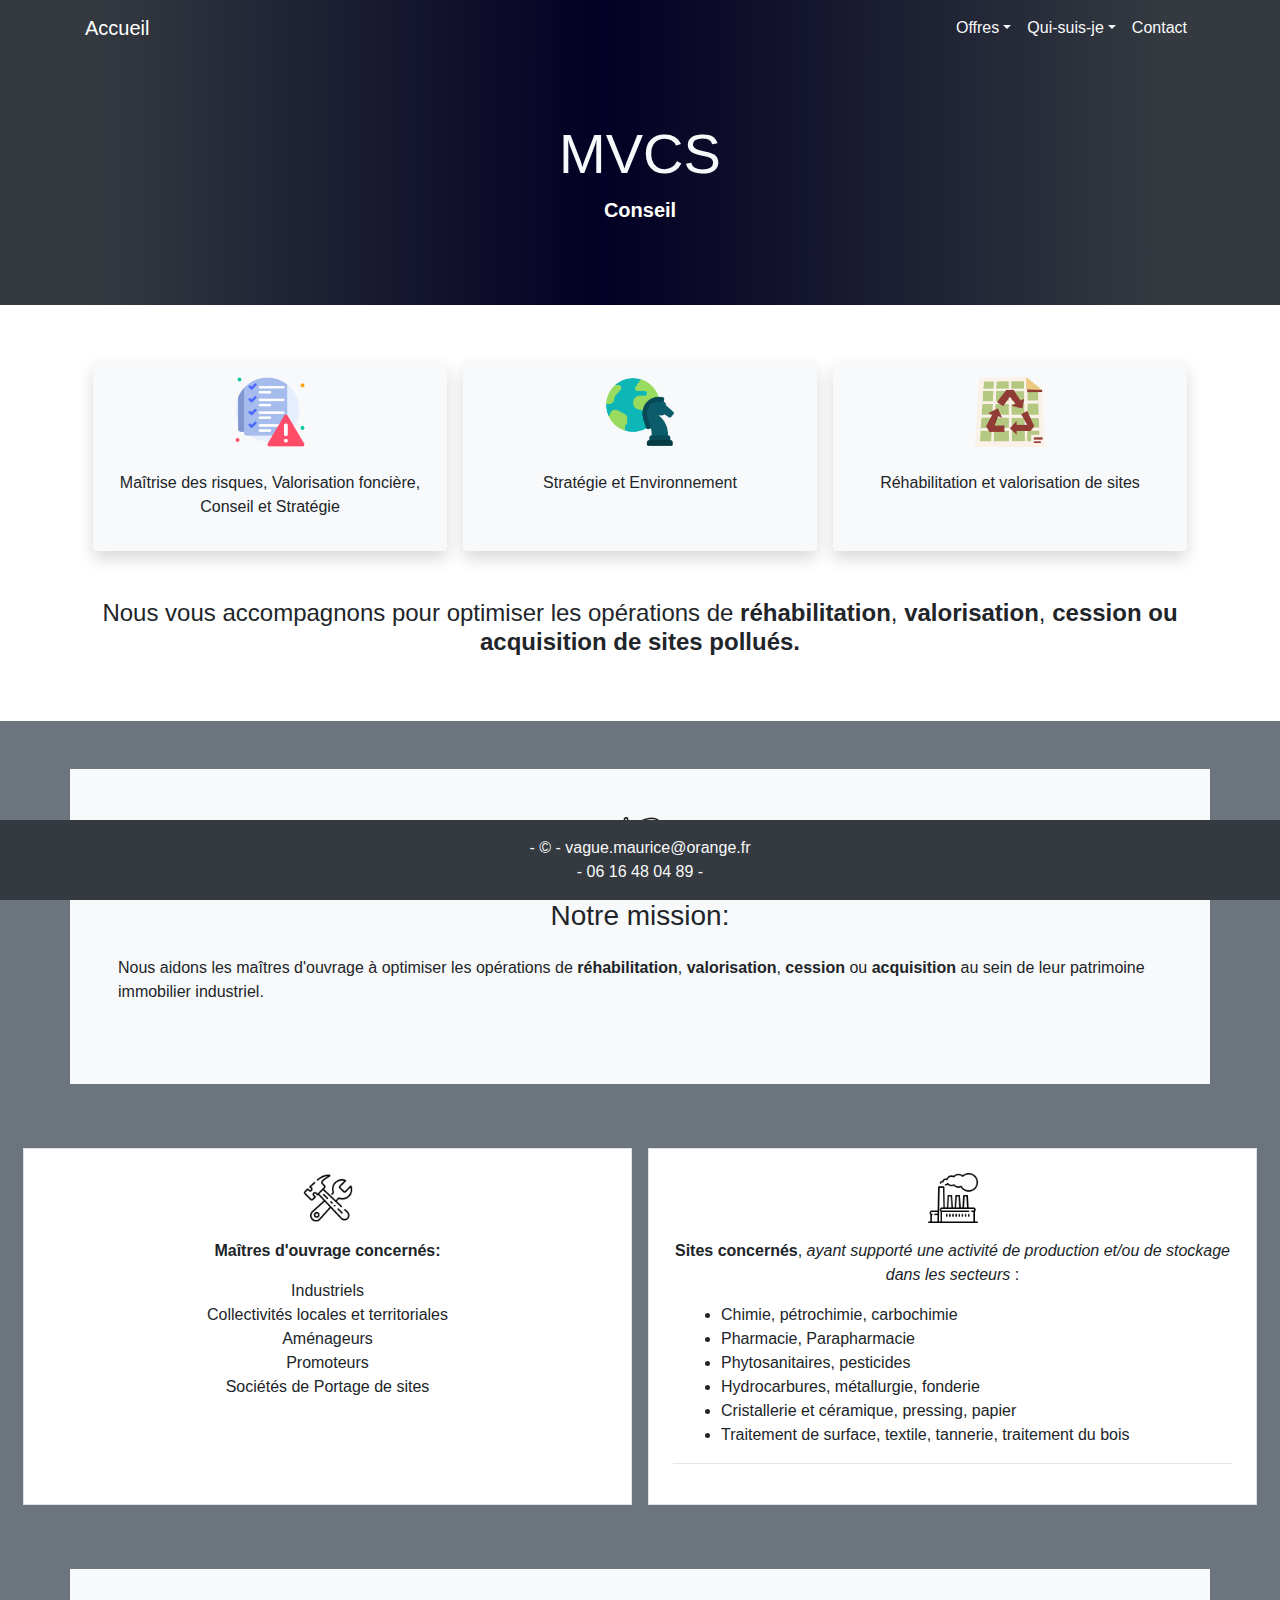
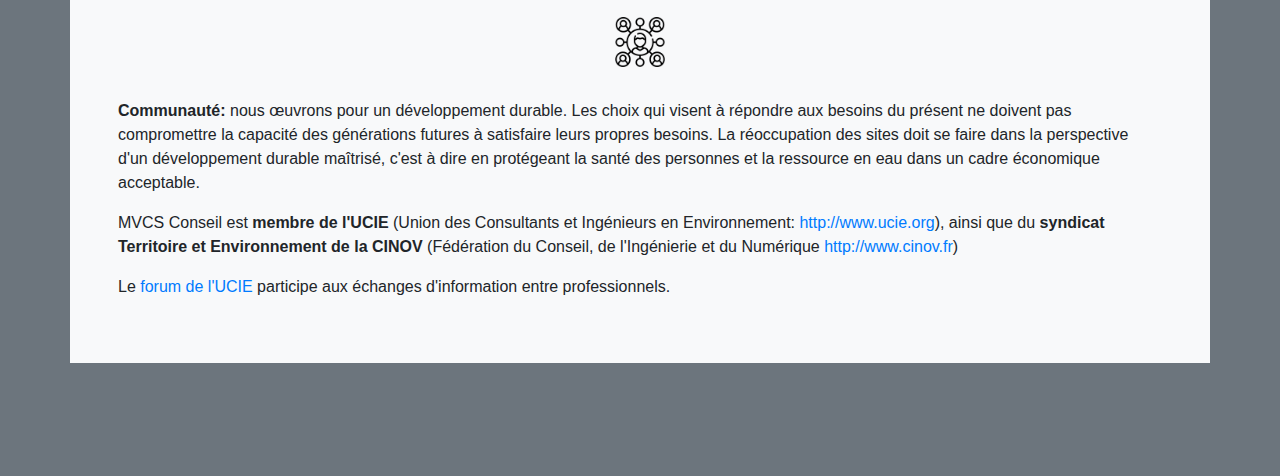
==== commit 0cb68237: "w" ====
--- a/index.htm
+++ b/index.htm
@@ -14,7 +14,7 @@
  <!--************-->
   <nav class="navbar navbar-expand-lg navbar-dark bg-dark fixed-top" style="background: linear-gradient(90deg, rgba(52,58,64,1) 7%, rgba(2,0,36,1) 47%, rgba(52,58,64,1) 91%); ">
    <div class="container">
-    <a class="navbar-brand" href="#" title="Accueil"><span>MVCS-Conseil</span></a>
+    <a class="navbar-brand" href="./index.htm" title="Accueil"><span>Accueil</span></a>
     <button class="navbar-toggler" type="button" data-toggle="collapse" data-target="#navbarNav" aria-controls="navbarNav" aria-expanded="false" aria-label="Toggle navigation">
      <span class="navbar-toggler-icon"></span>
     </button>
@@ -24,18 +24,20 @@
       <li class="nav-item dropdown">
        <a class="nav-link dropdown-toggle text-light" href="#" id="offresDropdown" role="button" data-toggle="dropdown" aria-haspopup="true" aria-expanded="false">Offres</a>
        <div class="dropdown-menu" aria-labelledby="offresDropdown">
-        <a class="dropdown-item" href="#">Offre industriels</a>
-        <a class="dropdown-item" href="#">Offre promoteurs</a>
-        <a class="dropdown-item" href="#">Législation</a>
+        <a class="dropdown-item" href="./offreIndustriels.htm">Offre industriels</a>
+        <a class="dropdown-item" href="./offrePromoteurs.htm">Offre promoteurs</a>
+        <a class="dropdown-item" href="./passifEnvironnemental.htm">Passif environnemental</a>
+        <a class="dropdown-item" href="./legislation.htm">Législation</a>
        </div>
       </li>
       <li class="nav-item dropdown">
-       <a class="nav-link dropdown-toggle text-light" href="#" id="offresDropdown" role="button" data-toggle="dropdown" aria-haspopup="true" aria-expanded="false">Qui-suis-je</a>
+       <a class="nav-link dropdown-toggle text-light" href="#" id="whoamiDropdown" role="button" data-toggle="dropdown" aria-haspopup="true" aria-expanded="false">Qui-suis-je</a>
        <div class="dropdown-menu" aria-labelledby="offresDropdown">
-        <a class="dropdown-item" href="#">Biographie</a><a class="dropdown-item" href="#">Références</a></div>
+        <a class="dropdown-item" href="./biographie.htm">Biographie</a>
+        <a class="dropdown-item" href="./references.htm">Références</a></div>
       </li>
       <li class="nav-item ">
-       <a class="nav-link text-light" href="#">Contact</a>
+       <a class="nav-link text-light" href="./contact.htm">Contact</a>
       </li>
      </ul>
     </div>
@@ -48,7 +50,7 @@
   <!--**********-->
   <div class="jumbotron text-center banner bg-dark" style="border-radius: 0; background: linear-gradient(90deg, rgba(52,58,64,1) 7%, rgba(2,0,36,1) 47%, rgba(52,58,64,1) 91%); ">
    <h1 class="display-4 text-light">MVCS</h1>
-   <p class="lead text-light"><i>Sous-titre ou slogan</i></p>
+   <p class="lead" style="color: white; font-weight: bold;">Conseil</p>
   </div>
    
   <!--*****************-->
@@ -57,24 +59,24 @@
 
   <div class="container-fluid">
    <div class="container">
-    <div class="container content mt-3 mb-3">
+    <div class="container content mt-3 mb-3 ">
      <div class="row">
       <!-- Point 1 -->
-      <div class="col rounded p-3 bg-light mb-3 m-2">
+      <div class="col rounded p-3 bg-light mb-3 m-2 shadow">
        <div class="text-center">
         <img src="./imgs/risk.png" alt="Image 1" class="img-fluid keyPoint"><br /><br />
         <p>Maîtrise des risques, Valorisation foncière, Conseil et Stratégie</p>
        </div>
       </div>
       <!-- Point 2 -->
-      <div class="col rounded p-3 bg-light mb-3 m-2">
+      <div class="col rounded p-3 bg-light mb-3 m-2 shadow">
        <div class="text-center">
         <img src="./imgs/strategie.png" alt="Image 2" class="img-fluid keyPoint"><br /><br />
         <p>Stratégie et Environnement</p>
        </div>
       </div>
       <!-- Point 3 -->
-      <div class="col rounded p-3 bg-light mb-3 m-2">
+      <div class="col rounded p-3 bg-light mb-3 m-2 shadow">
        <div class="text-center">
         <img src="./imgs/recycler.png" alt="Image 3" class="img-fluid keyPoint"><br /><br />
         <p>Réhabilitation et valorisation de sites</p>
@@ -83,8 +85,8 @@
      </div>
     </div>
 
-    <p class="mb-5"> Nous vous accompagnons pour optimiser les opérations de <b>réhabilitation</b>,
-    <b>valorisation</b>, <b>cession ou acquisition de sites pollués.</b></p>
+    <h4 class="mb-5 p-3 text-center">Nous vous accompagnons pour optimiser les opérations de <b>réhabilitation</b>,
+    <b>valorisation</b>, <b>cession ou acquisition de sites pollués.</b></h4>
    </div>
   </div>
 
@@ -113,12 +115,12 @@
      <img src="./imgs/site.png" class="img-fluid mb-3" style="max-height: 50px;" />
      <p><b>Sites concernés</b>, <i>ayant supporté une activité de production et/ou de stockage dans les secteurs</i> :</p>
      <ul class="list-group text-left ml-5">
-      <li>chimie, pétrochimie, carbochimie</li>
-      <li>pharmacie, Parapharmacie</li>
-      <li>phytosanitaires, pesticides</li>
-      <li>hydrocarbures, métallurgie, fonderie</li>
-      <li>cristallerie et céramique, pressing, papier</li>
-      <li>traitement de surface, textile, tannerie, traitement du bois</li>
+      <li>Chimie, pétrochimie, carbochimie</li>
+      <li>Pharmacie, Parapharmacie</li>
+      <li>Phytosanitaires, pesticides</li>
+      <li>Hydrocarbures, métallurgie, fonderie</li>
+      <li>Cristallerie et céramique, pressing, papier</li>
+      <li>Traitement de surface, textile, tannerie, traitement du bois</li>
      </ul>
      <hr />
     </div>
@@ -126,8 +128,8 @@
             
    <div class="container bg-light p-5 content mb-5">
     <p class="text-center"><img src="./imgs/reseau.png" class="img-fluid mb-3" style="max-height: 50px;" /></p>
-    <p><b>Communauté:</b> nous œuvrons pour un développement durable et les choix destinés à répondre aux besoins du présent ne doivent pas compromettre la capacité des générations futures à satisfaire leurs propres besoins. La réoccupation des sites doit se faire dans la perspective d'un développement durable maîtrisé, c'est à dire en protégeant la santé des personnes et la ressource en eau dans un cadre économique acceptable.</p>
-    <p>Par ailleurs, MVCS Conseil est <b>membre de l'UCIE</b> (Union des Consultants et Ingénieurs en Environnement: <a href="http://www.ucie.org">http://www.ucie.org</a>), ainsi que du <b>syndicat Territoire et Environnement de la CINOV</b> (Fédération du Conseil, de l'Ingénierie et du Numérique <a href="http://www.cinov.fr">http://www.cinov.fr</a>)</p>
+    <p><b>Communauté:</b> nous œuvrons pour un développement durable. Les choix qui visent à répondre aux besoins du présent ne doivent pas compromettre la capacité des générations futures à satisfaire leurs propres besoins. La réoccupation des sites doit se faire dans la perspective d'un développement durable maîtrisé, c'est à dire en protégeant la santé des personnes et la ressource en eau dans un cadre économique acceptable.</p>
+    <p>MVCS Conseil est <b>membre de l'UCIE</b> (Union des Consultants et Ingénieurs en Environnement: <a href="http://www.ucie.org">http://www.ucie.org</a>), ainsi que du <b>syndicat Territoire et Environnement de la CINOV</b> (Fédération du Conseil, de l'Ingénierie et du Numérique <a href="http://www.cinov.fr">http://www.cinov.fr</a>)</p>
     <p>Le <a href=" http://fr.groups.yahoo.com/group/modhydropoll/">forum de l'UCIE</a> participe aux échanges d'information entre professionnels.</p>
    </div>
   </div>
@@ -139,7 +141,7 @@
   <!-- Footer -->
   <footer class="bg-dark text-light text-center py-3 fixed-bottom d-flex">
    <div class="container">
-    <span>- &copy; - vague.maurice@wanadoo.fr <br/>- 06 16 48 04 89 -</span>
+    <span>- &copy; - vague.maurice@orange.fr <br/>- 06 16 48 04 89 -</span>
    </div>
   </footer>
 
